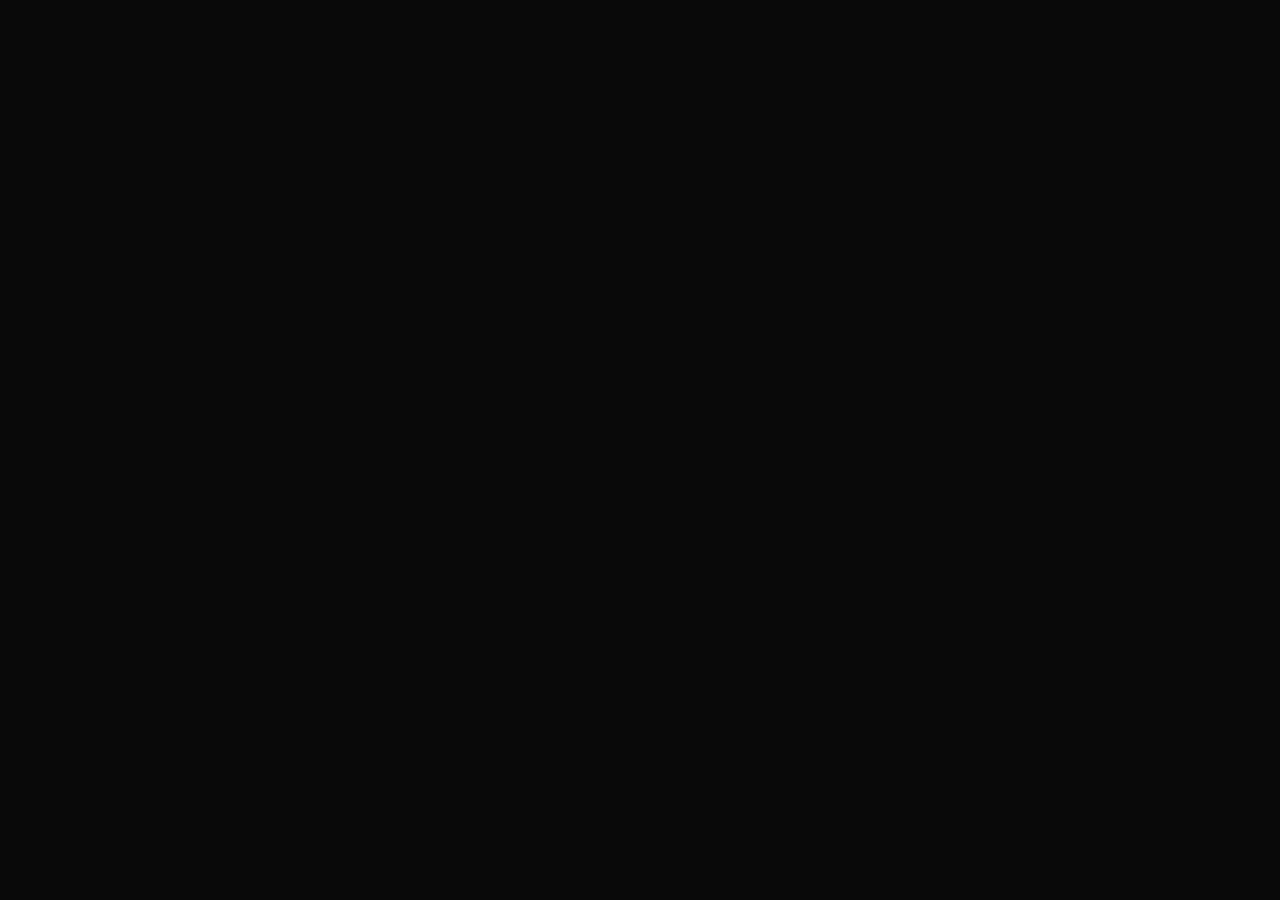
==== page2.html @ 8b5581b5 "created page2.html" ====
<!DOCTYPE html>
<html lang="en">

<head>
  <meta charset="UTF-8">
  <meta name="viewport" content="width=device-width, initial-scale=1.0">
  <meta http-equiv="X-UA-Compatible" content="ie=edge">
  <title>Getting Started - A Short History of Git</title>
  <link rel="stylesheet" href="./assets/css/style.css">
</head>

<body>

</body>

</html>
---- assets/css/style.css ----
@import url("https://fonts.googleapis.com/css?family=Open+Sans|Playfair+Display+SC:900");
* {
  padding: 0;
  margin: 0;
  box-sizing: border-box; }

article {
  font-size: 20px; }
  article p {
    font-family: "Open Sans", sans-serif; }
  article h1 {
    font-size: 3em;
    margin-bottom: 0.6em;
    font-weight: 900; }
    @media screen and (max-width: 567px) {
      article h1 {
        font-size: 1.8em; } }
  article h2 {
    font-size: 1.8em;
    margin-bottom: 0.4em;
    font-weight: 100; }
    @media screen and (max-width: 567px) {
      article h2 {
        font-size: 1.4em; } }
  article h3 {
    font-size: 1.4em;
    margin-bottom: 0.2em;
    font-weight: 100; }
    @media screen and (max-width: 567px) {
      article h3 {
        font-size: 1.1em; } }

h1, h2, h3 {
  font-family: "Playfair Display SC", serif; }

.intro {
  font-weight: 100;
  font-style: italic; }

.footer-nav a {
  font-family: "Open Sans", sans-serif;
  text-decoration: none; }

.footer-nav span {
  font-family: "Playfair Display SC", serif;
  font-size: 2em; }

.footer-nav h1 {
  font-family: "Playfair Display SC", serif;
  font-size: 1.5em; }

body {
  background-color: #090909; }

article {
  max-width: 960px;
  margin: 80px auto;
  background-color: #222;
  color: white;
  padding: 60px 36px;
  box-shadow: 0px 4px 40px 10px rgba(0, 0, 0, 0.2); }
  @media screen and (max-width: 567px) {
    article {
      padding: 60px 12px; } }
  article div {
    margin-bottom: 2em; }

.imageblock img {
  max-width: 100%; }

.footer-nav {
  max-width: 960px;
  margin: 0 auto 80px auto;
  text-align: right; }
  .footer-nav a {
    display: block;
    color: white; }
  .footer-nav div {
    margin: 0 20px; }

/*# sourceMappingURL=style.css.map */
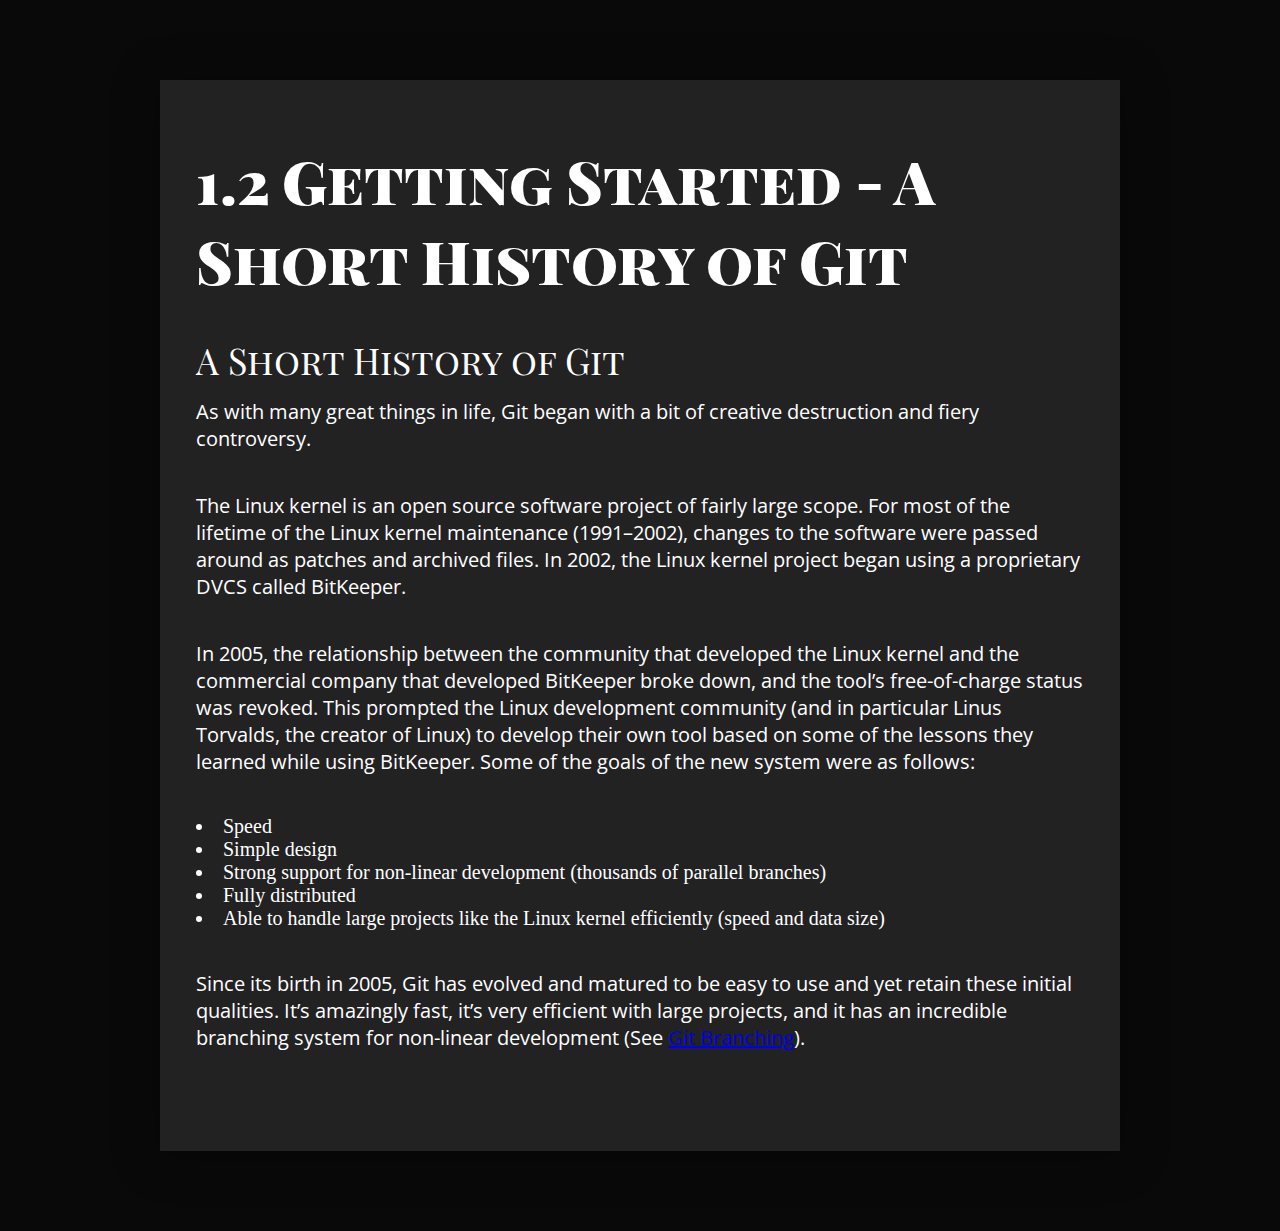
==== commit 25556698: "added content to page2.html" ====
--- a/page2.html
+++ b/page2.html
@@ -10,6 +10,60 @@
 </head>
 
 <body>
+  <main class="book edition2">
+    <article>
+      <h1>1.2 Getting Started - A Short History of Git</h1>
+      <h2>A Short History of Git</h2>
+      <div>
+        <p>
+          As with many great things in life, Git began with a bit of creative destruction and fiery controversy.
+        </p>
+      </div>
+      <div>
+        <p>
+          The Linux kernel is an open source software project of fairly large scope. For most of the lifetime of the
+          Linux kernel maintenance (1991–2002), changes to the software were passed around as patches and archived
+          files. In 2002, the Linux kernel project began using a proprietary DVCS called BitKeeper.
+        </p>
+      </div>
+      <div>
+        <p>
+          In 2005, the relationship between the community that developed the Linux kernel and the commercial company
+          that developed BitKeeper broke down, and the tool’s free-of-charge status was revoked. This prompted the
+          Linux development community (and in particular Linus Torvalds, the creator of Linux) to develop their own
+          tool based on some of the lessons they learned while using BitKeeper. Some of the goals of the new system
+          were as follows:
+        </p>
+      </div>
+      <div>
+        <ul>
+          <li>
+            Speed
+          </li>
+          <li>
+            Simple design
+          </li>
+          <li>
+            Strong support for non-linear development (thousands of parallel branches)
+          </li>
+          <li>
+            Fully distributed
+          </li>
+          <li>
+            Able to handle large projects like the Linux kernel efficiently (speed and data size)
+          </li>
+        </ul>
+      </div>
+      <div>
+        <p>
+          Since its birth in 2005, Git has evolved and matured to be easy to use and yet retain these initial
+          qualities. It’s amazingly fast, it’s very efficient with large projects, and it has an incredible branching
+          system for non-linear development (See
+          <a href="https://git-scm.com/book/en/v2/ch00/ch03-git-branching">Git Branching</a>).
+        </p>
+      </div>
+    </article>
+  </main>
 
 </body>
 
--- a/assets/css/style.css
+++ b/assets/css/style.css
@@ -68,6 +68,9 @@
 .imageblock img {
   max-width: 100%; }
 
+ul {
+  list-style-position: inside; }
+
 .footer-nav {
   max-width: 960px;
   margin: 0 auto 80px auto;
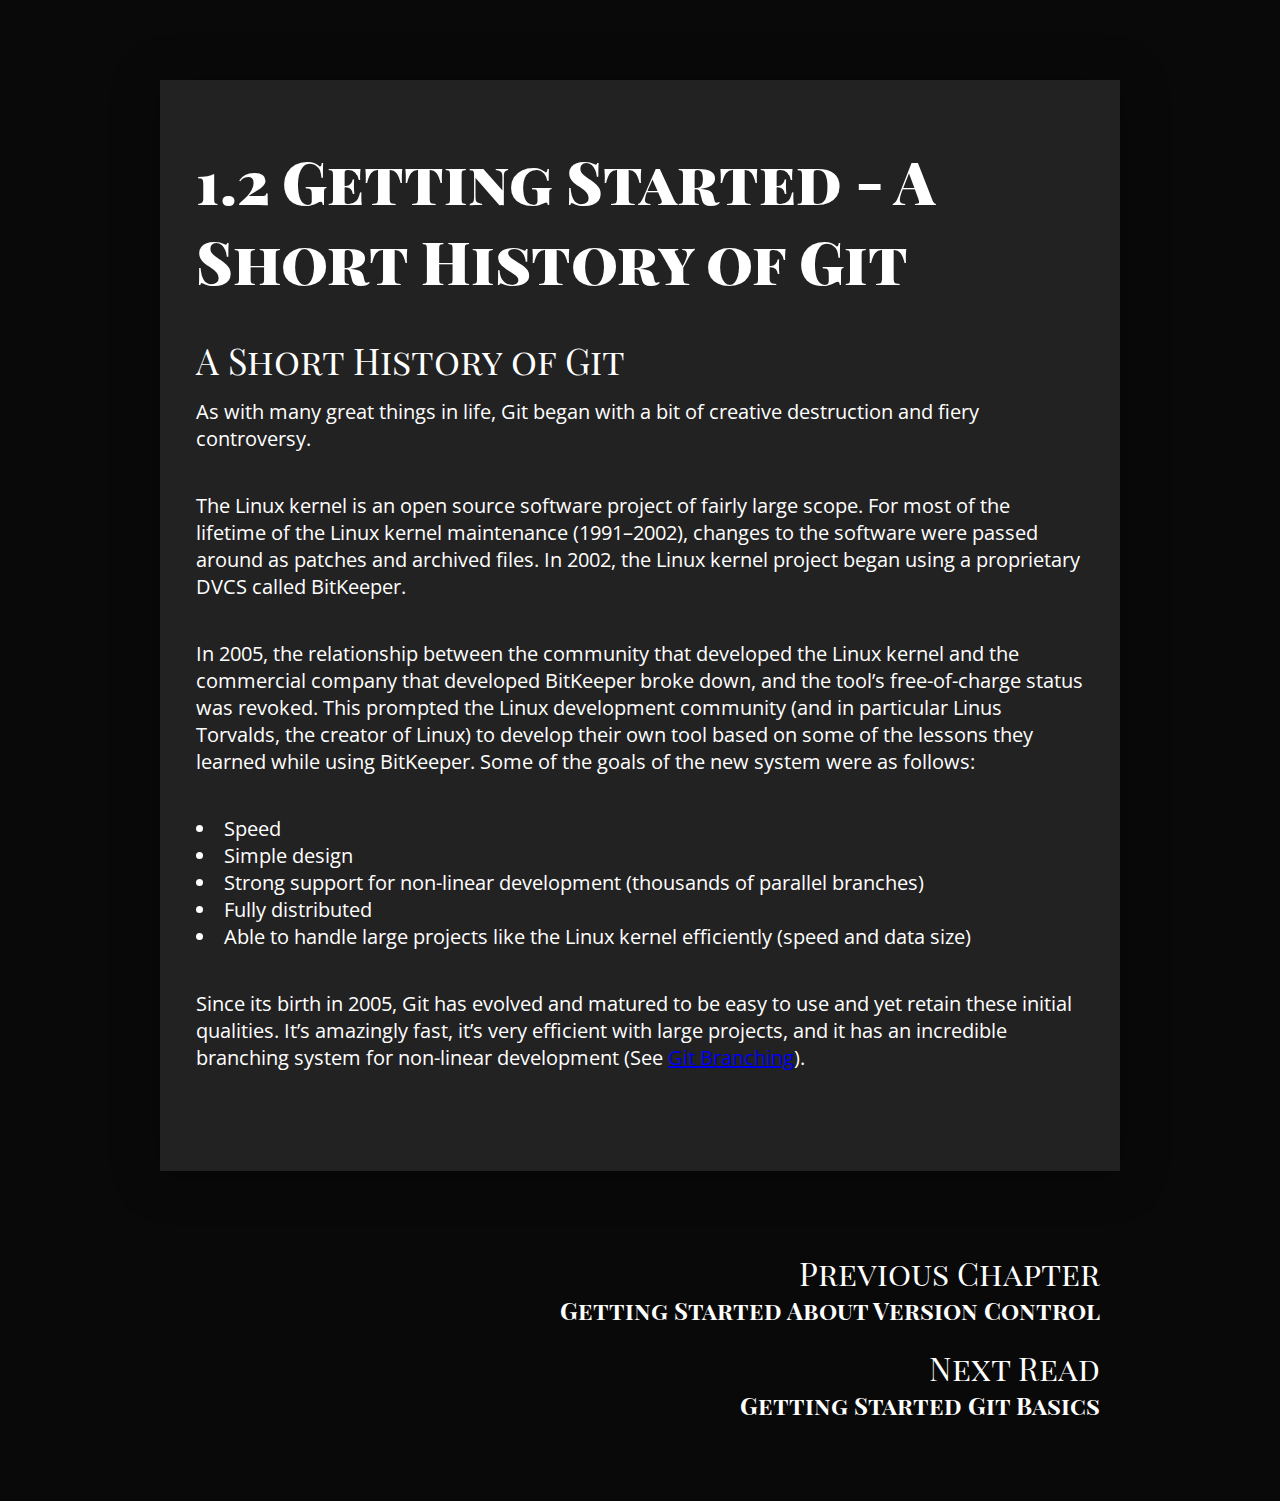
==== commit 2601e346: "added footer" ====
--- a/page2.html
+++ b/page2.html
@@ -63,6 +63,22 @@
         </p>
       </div>
     </article>
+    <footer>
+      <nav class="footer-nav">
+        <a href="./index.html">
+          <div>
+            <span>Previous Chapter</span>
+            <h1>Getting Started About Version Control</h1>
+          </div>
+        </a>
+        <a href="#">
+          <div>
+            <span>Next Read</span>
+            <h1>Getting Started Git Basics</h1>
+          </div>
+        </a>
+      </nav>
+    </footer>
   </main>
 
 </body>
--- a/assets/css/style.css
+++ b/assets/css/style.css
@@ -6,7 +6,7 @@
 
 article {
   font-size: 20px; }
-  article p {
+  article p, article li {
     font-family: "Open Sans", sans-serif; }
   article h1 {
     font-size: 3em;
@@ -79,6 +79,6 @@
     display: block;
     color: white; }
   .footer-nav div {
-    margin: 0 20px; }
+    margin: 0 20px 20px 20px; }
 
 /*# sourceMappingURL=style.css.map */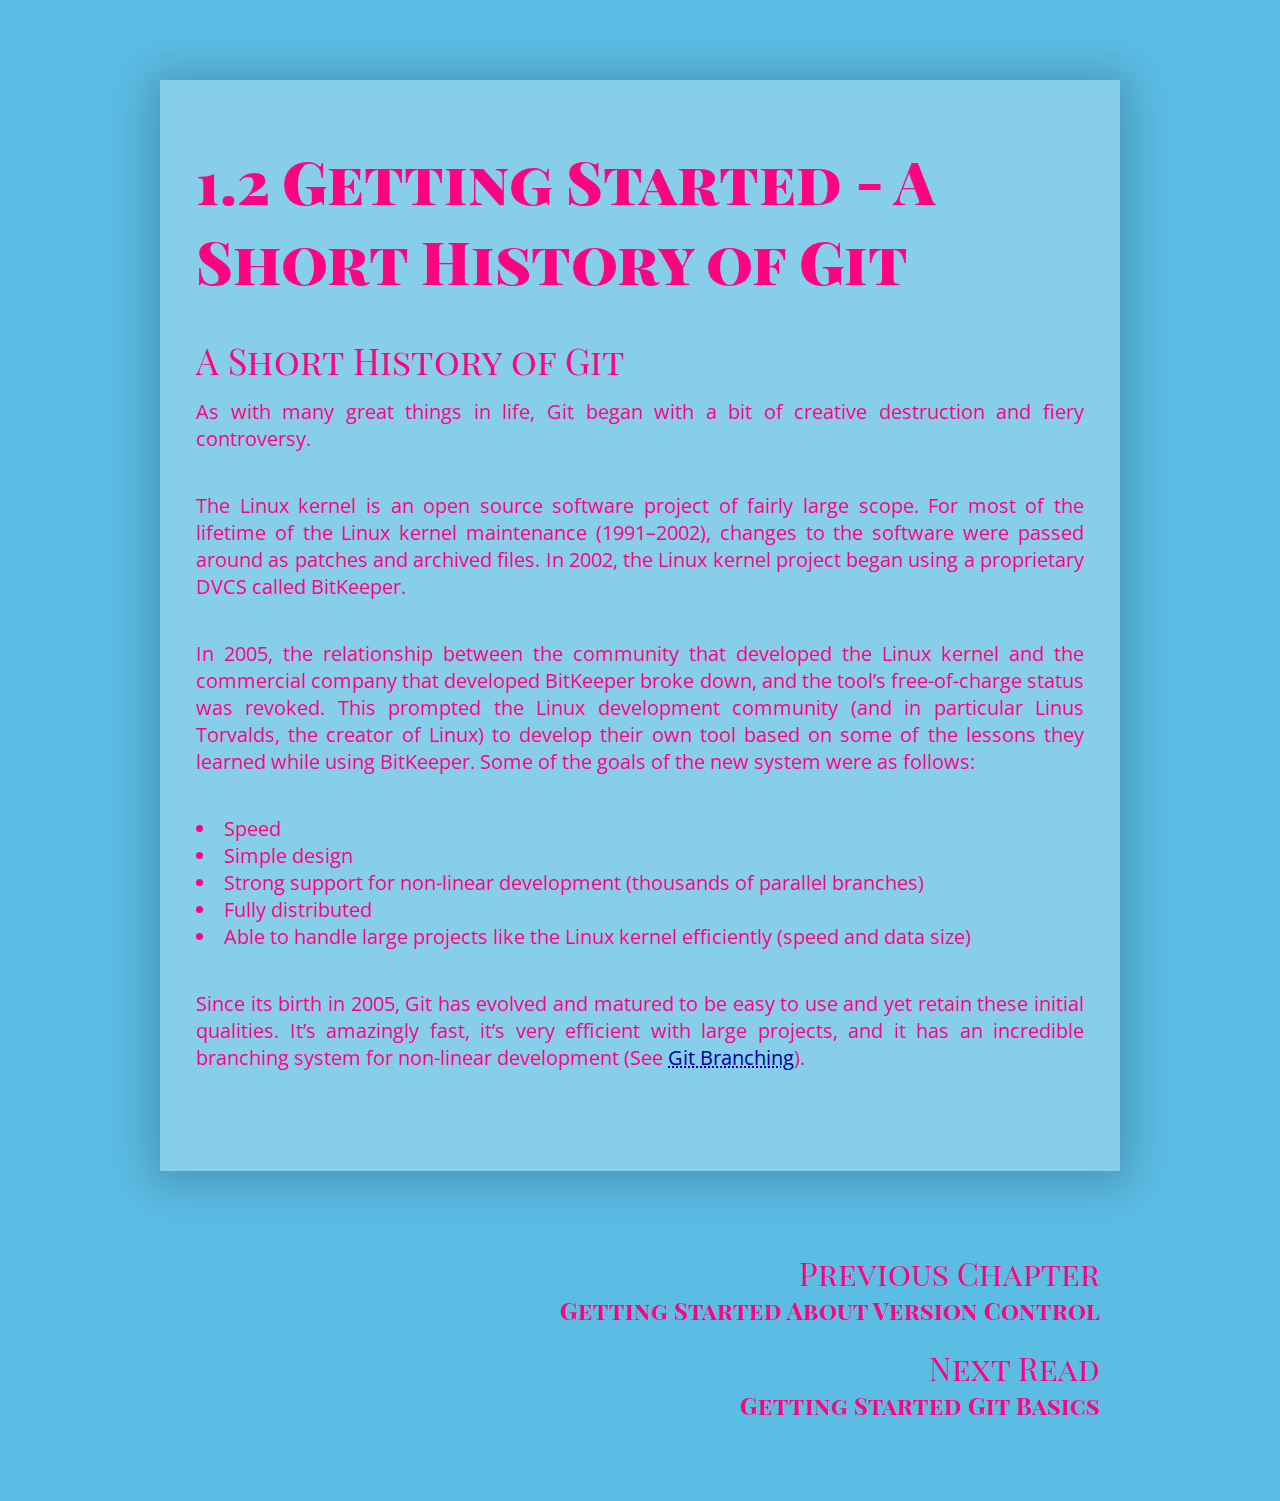
==== commit db38e70d: "linked page3.html in page2.html" ====
--- a/page2.html
+++ b/page2.html
@@ -71,7 +71,7 @@
             <h1>Getting Started About Version Control</h1>
           </div>
         </a>
-        <a href="#">
+        <a href="./page3.html">
           <div>
             <span>Next Read</span>
             <h1>Getting Started Git Basics</h1>
--- a/assets/css/style.css
+++ b/assets/css/style.css
@@ -8,6 +8,8 @@
   font-size: 20px; }
   article p, article li {
     font-family: "Open Sans", sans-serif; }
+  article p {
+    text-align: justify; }
   article h1 {
     font-size: 3em;
     margin-bottom: 0.6em;
@@ -33,8 +35,22 @@
 h1, h2, h3 {
   font-family: "Playfair Display SC", serif; }
 
+.quotation {
+  background-color: grey;
+  color: white; }
+
+blockquote {
+  font-family: monospace;
+  text-align: center; }
+
 .intro {
   font-weight: 100;
+  font-style: italic; }
+
+.bold {
+  font-weight: bold; }
+
+.italic {
   font-style: italic; }
 
 .footer-nav a {
@@ -50,13 +66,13 @@
   font-size: 1.5em; }
 
 body {
-  background-color: #090909; }
+  background-color: #5bbce4; }
 
 article {
   max-width: 960px;
   margin: 80px auto;
-  background-color: #222;
-  color: white;
+  background-color: skyblue;
+  color: #ff0381;
   padding: 60px 36px;
   box-shadow: 0px 4px 40px 10px rgba(0, 0, 0, 0.2); }
   @media screen and (max-width: 567px) {
@@ -65,10 +81,14 @@
   article div {
     margin-bottom: 2em; }
 
+a {
+  color: #000099;
+  text-decoration: underline dotted; }
+
 .imageblock img {
   max-width: 100%; }
 
-ul {
+ul, ol {
   list-style-position: inside; }
 
 .footer-nav {
@@ -77,7 +97,7 @@
   text-align: right; }
   .footer-nav a {
     display: block;
-    color: white; }
+    color: #ff0381; }
   .footer-nav div {
     margin: 0 20px 20px 20px; }
 
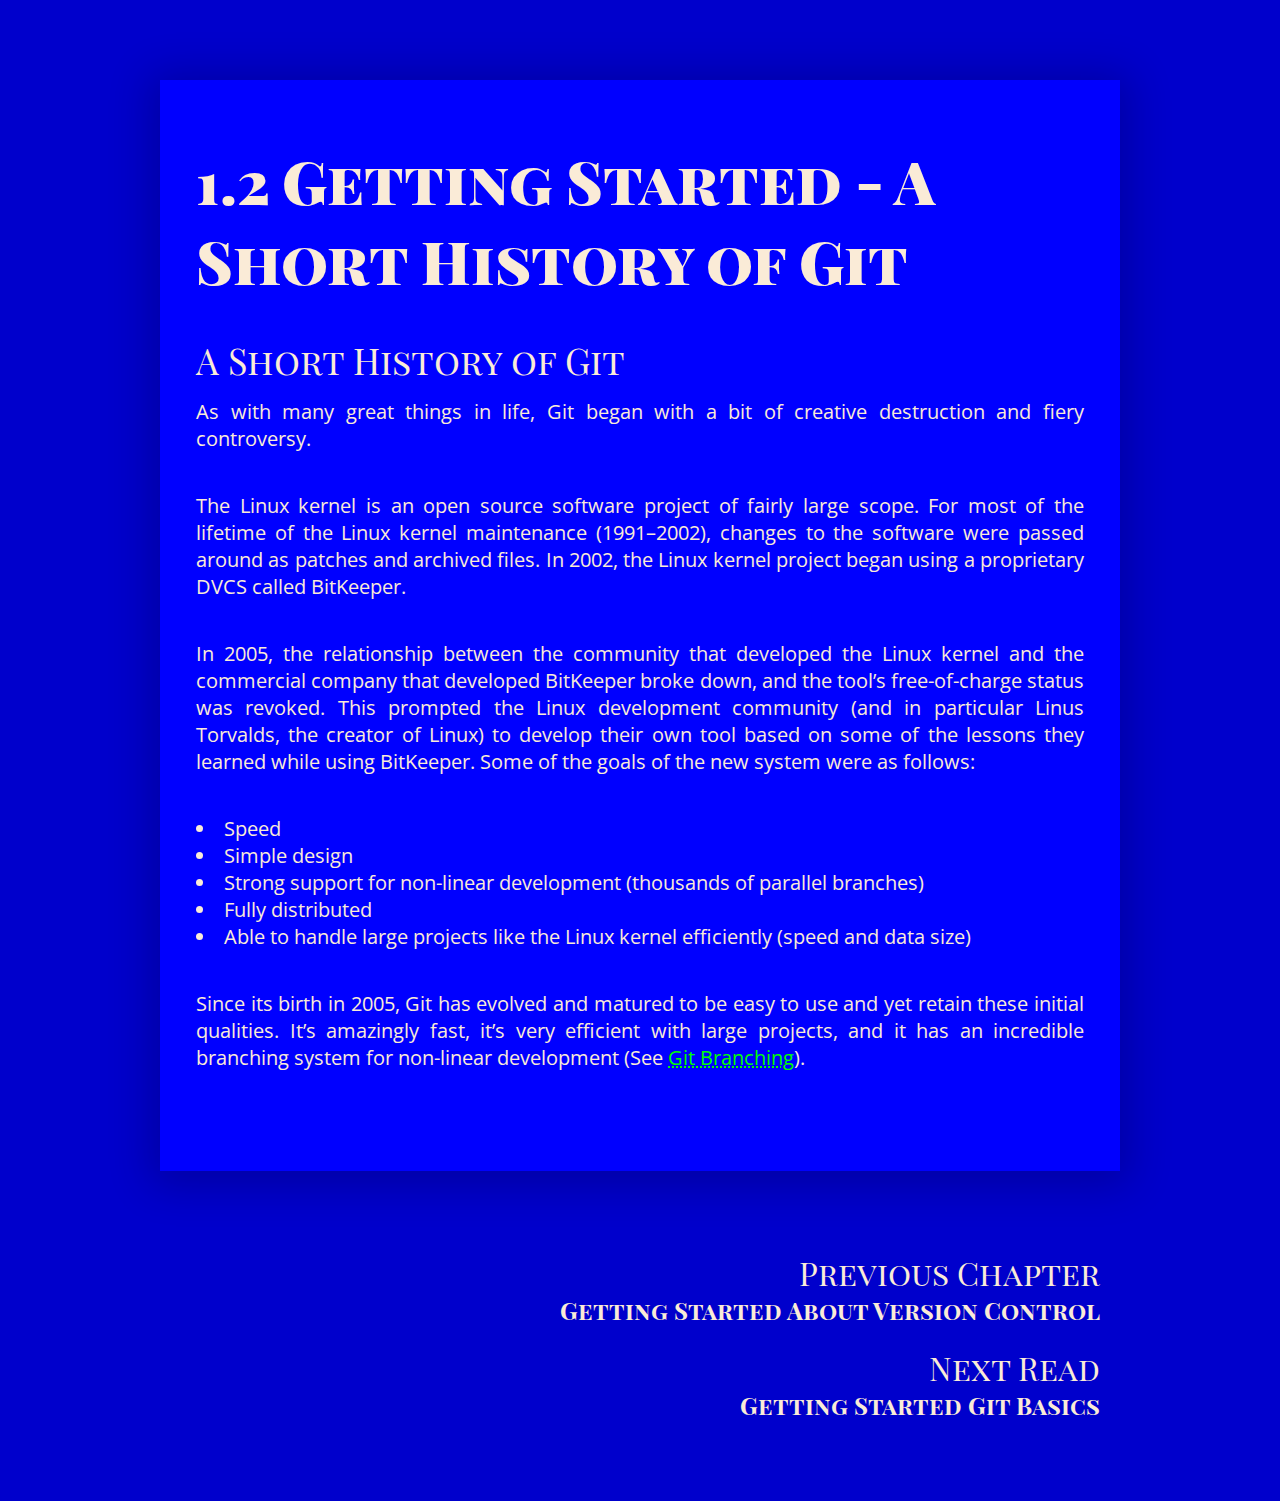
==== commit 283359fd: "included css theme file(s) in html" ====
--- a/page2.html
+++ b/page2.html
@@ -6,7 +6,7 @@
   <meta name="viewport" content="width=device-width, initial-scale=1.0">
   <meta http-equiv="X-UA-Compatible" content="ie=edge">
   <title>Getting Started - A Short History of Git</title>
-  <link rel="stylesheet" href="./assets/css/style.css">
+  <link rel="stylesheet" href="./assets/css/theme-blue.css">
 </head>
 
 <body>
--- a/assets/css/theme-blue.css
+++ b/assets/css/theme-blue.css
@@ -0,0 +1,110 @@
+@import url("https://fonts.googleapis.com/css?family=Open+Sans|Playfair+Display+SC:900");
+* {
+  padding: 0;
+  margin: 0;
+  box-sizing: border-box; }
+
+article {
+  font-size: 20px; }
+  article h1 {
+    font-size: 3em;
+    margin-bottom: 0.6em;
+    font-weight: 900; }
+    @media screen and (max-width: 567px) {
+      article h1 {
+        font-size: 1.8em; } }
+
+h1, h2, h3 {
+  font-family: "Playfair Display SC", serif; }
+
+h2 {
+  font-size: 1.8em;
+  margin-bottom: 0.4em;
+  font-weight: 100; }
+  @media screen and (max-width: 567px) {
+    h2 {
+      font-size: 1.4em; } }
+
+h3 {
+  font-size: 1.4em;
+  margin-bottom: 0.2em;
+  font-weight: 100; }
+  @media screen and (max-width: 567px) {
+    h3 {
+      font-size: 1.1em; } }
+
+p, li {
+  font-family: "Open Sans", sans-serif; }
+
+p {
+  text-align: justify; }
+
+.quotation {
+  background-color: skyblue;
+  color: black; }
+
+blockquote {
+  font-family: monospace;
+  text-align: center; }
+
+.intro {
+  font-weight: 100;
+  font-style: italic; }
+
+.bold {
+  font-weight: bold; }
+
+.italic {
+  font-style: italic; }
+
+.footer-nav a {
+  font-family: "Open Sans", sans-serif;
+  text-decoration: none; }
+
+.footer-nav span {
+  font-family: "Playfair Display SC", serif;
+  font-size: 2em; }
+
+.footer-nav h1 {
+  font-family: "Playfair Display SC", serif;
+  font-size: 1.5em; }
+
+a {
+  color: lime;
+  text-decoration: underline dotted; }
+
+.imageblock img {
+  max-width: 100%; }
+
+ul, ol {
+  list-style-position: inside; }
+
+article div {
+  margin-bottom: 2em; }
+
+.footer-nav a {
+  display: block;
+  color: antiquewhite; }
+
+body {
+  background-color: #0000cc; }
+
+article {
+  max-width: 960px;
+  margin: 80px auto;
+  background-color: blue;
+  color: antiquewhite;
+  padding: 60px 36px;
+  box-shadow: 0px 4px 40px 10px rgba(0, 0, 0, 0.2); }
+  @media screen and (max-width: 567px) {
+    article {
+      padding: 60px 12px; } }
+
+.footer-nav {
+  max-width: 960px;
+  margin: 0 auto 80px auto;
+  text-align: right; }
+  .footer-nav div {
+    margin: 0 20px 20px 20px; }
+
+/*# sourceMappingURL=style.css.map */